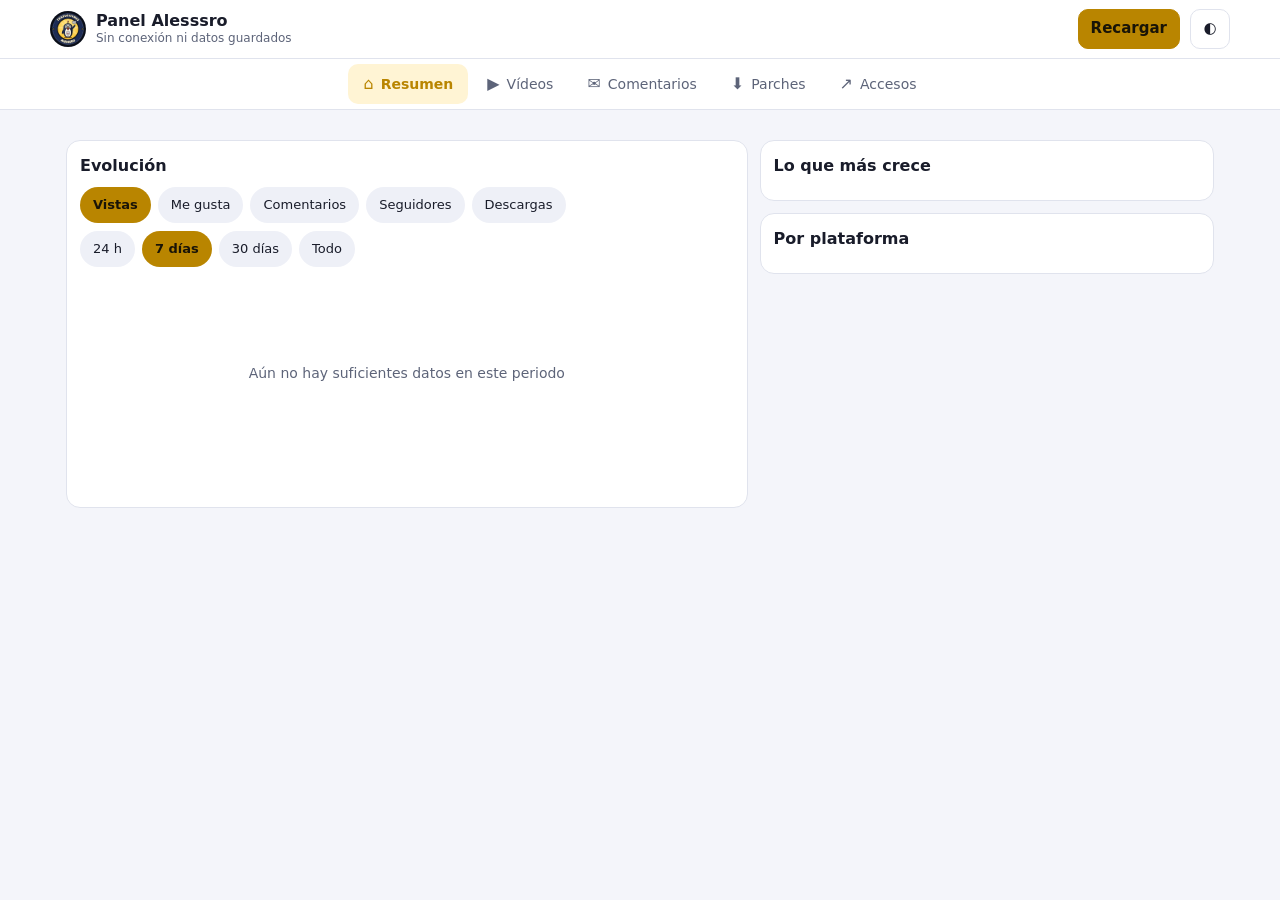
==== panel/index.html @ c34ce506 "Añade la app móvil del Panel Alesssro Co-Authored-By: Claude Opus 5.5 <noreply@anthropic.com>" ====
<!doctype html>
<html lang="es">
<head>
<meta charset="utf-8">
<meta name="viewport" content="width=device-width,initial-scale=1,viewport-fit=cover">
<title>Panel Alesssro</title>
<meta name="theme-color" content="#0b0e1a">
<meta name="robots" content="noindex,nofollow">
<meta name="referrer" content="no-referrer">
<meta name="datos-base" content="https://gist.githubusercontent.com/alesssro/cce7accf6c65bcf63c279e55389dcd19/raw/">
<link rel="manifest" href="manifest.webmanifest">
<link rel="icon" href="icono-192.png">
<link rel="apple-touch-icon" href="icono-192.png">
<style>
:root{--bg:#f4f5fa;--card:#fff;--card2:#eef0f7;--txt:#191c2a;--sub:#5d6479;--line:#e0e3ed;--acc:#b98500;--accbg:#fff4d4;--yt:#d92d25;--tt:#0b9aa5;--gh:#2f6fd6;--ig:#c13584;--ok:#16824a;--bad:#c9352c;--r:14px}
:root:not([data-theme=light]){color-scheme:light dark}
@media (prefers-color-scheme:dark){:root:not([data-theme=light]){--bg:#0b0e1a;--card:#151929;--card2:#1e2337;--txt:#eff1f8;--sub:#a0a7bd;--line:#282e47;--acc:#f5c542;--accbg:#3a3116;--yt:#ff6b62;--tt:#3fd5df;--gh:#79a9ff;--ig:#f06fb4;--ok:#4cd68a;--bad:#ff8077}}
:root[data-theme=dark]{color-scheme:dark;--bg:#0b0e1a;--card:#151929;--card2:#1e2337;--txt:#eff1f8;--sub:#a0a7bd;--line:#282e47;--acc:#f5c542;--accbg:#3a3116;--yt:#ff6b62;--tt:#3fd5df;--gh:#79a9ff;--ig:#f06fb4;--ok:#4cd68a;--bad:#ff8077}
*{box-sizing:border-box;-webkit-tap-highlight-color:transparent}html,body{margin:0;background:var(--bg);color:var(--txt);font:15px/1.45 system-ui,-apple-system,"Segoe UI",Roboto,sans-serif}body{overflow-x:hidden;padding-bottom:calc(76px + env(safe-area-inset-bottom))}
a{color:inherit}button,select,input{font:inherit;color:var(--txt)}button{min-height:40px;border:1px solid var(--line);background:var(--card);border-radius:10px;padding:7px 12px;cursor:pointer}button:disabled{opacity:.6}button:focus-visible,a:focus-visible,select:focus-visible,input:focus-visible{outline:2px solid var(--acc);outline-offset:2px}
header{position:sticky;top:0;z-index:5;background:var(--card);border-bottom:1px solid var(--line);padding:calc(9px + env(safe-area-inset-top)) 16px 9px}.top{max-width:1180px;margin:auto;display:flex;align-items:center;gap:10px}.top img{width:36px;height:36px;border-radius:50%}.tit{flex:1;min-width:0}.tit h1{font-size:16px;line-height:1.2;margin:0}.tit small{display:block;color:var(--sub);font-size:12px;white-space:nowrap;overflow:hidden;text-overflow:ellipsis}.ico{width:40px;padding:0}.prim{background:var(--acc);border-color:var(--acc);color:#191407;font-weight:700}
nav{position:fixed;left:0;right:0;bottom:0;z-index:6;display:grid;grid-template-columns:repeat(5,1fr);background:var(--card);border-top:1px solid var(--line);padding:4px 4px calc(4px + env(safe-area-inset-bottom))}nav button{position:relative;border:0;background:none;color:var(--sub);font-size:11px;padding:5px 2px;min-height:54px;display:flex;flex-direction:column;align-items:center;justify-content:center;gap:2px}nav button b{font-size:20px;font-weight:400;line-height:1}nav button[aria-current=page]{color:var(--acc);font-weight:700;background:var(--accbg)}.badge{position:absolute;top:3px;left:calc(50% + 7px);background:var(--bad);color:#fff;font-size:10px;font-weight:700;border-radius:9px;padding:0 5px}
main{max-width:1180px;margin:auto;padding:14px 12px}.vista{display:none}.vista.on{display:block}h2{font-size:16px;margin:0 0 10px}
.tot{display:grid;grid-template-columns:repeat(2,minmax(0,1fr));gap:9px;margin-bottom:12px}.k,.sec{background:var(--card);border:1px solid var(--line);border-radius:var(--r)}.k{padding:11px 12px;min-width:0}.k .l{color:var(--sub);font-size:12px;display:flex;gap:6px;align-items:center}.k .v{font-size:25px;font-weight:750;line-height:1.2;font-variant-numeric:tabular-nums}.k .d{font-size:12px;color:var(--sub);min-height:17px}.up{color:var(--ok);font-weight:700}.dot{width:9px;height:9px;border-radius:50%;display:inline-block;flex:none}
.sec{padding:13px;margin-bottom:12px;min-width:0}.fila{display:flex;gap:7px;overflow-x:auto;padding-bottom:2px;scrollbar-width:none}.fila::-webkit-scrollbar{display:none}.chip{flex:none;min-height:36px;border-radius:18px;padding:5px 12px;font-size:13px;background:var(--card2);border-color:transparent}.chip[aria-pressed=true]{background:var(--acc);color:#191407;font-weight:700}
.chart{position:relative;margin-top:9px}.chart svg{display:block;width:100%;height:210px;touch-action:pan-y}.tip{position:absolute;top:0;pointer-events:none;background:var(--card2);border:1px solid var(--line);border-radius:8px;padding:5px 8px;font-size:12px;white-space:nowrap;display:none;z-index:2}.leg{display:flex;gap:13px;flex-wrap:wrap;color:var(--sub);font-size:12px;margin-top:6px}.leg span{display:inline-flex;align-items:center;gap:5px}
.dest{display:flex;gap:10px;align-items:center;text-decoration:none}.dest img,.vid img{object-fit:cover;background:var(--card2);flex:none}.dest img{width:62px;height:62px;border-radius:10px}.dest b{display:block;line-height:1.25}.dest small{color:var(--sub)}
.ctr{display:grid;grid-template-columns:1fr;gap:8px;margin-bottom:10px}.ctr input,.ctr select{width:100%;min-height:42px;background:var(--card);border:1px solid var(--line);border-radius:10px;padding:7px 10px}
.vid{display:flex;gap:10px;padding:10px 0;border-bottom:1px solid var(--line);text-decoration:none}.vid:last-child{border:0}.vid img{width:66px;height:88px;border-radius:9px}.vid .t{font-weight:650;line-height:1.25;display:-webkit-box;-webkit-box-orient:vertical;-webkit-line-clamp:2;overflow:hidden}.m{min-width:0;flex:1}.nums{display:flex;gap:11px;flex-wrap:wrap;margin-top:5px;color:var(--sub);font-size:13px;font-variant-numeric:tabular-nums}.nums b{color:var(--txt)}.tag{display:inline-block;font-size:11px;padding:0 6px;border-radius:5px;background:var(--card2);color:var(--sub);margin-right:4px}
.com{padding:11px 0;border-bottom:1px solid var(--line)}.com:last-child{border:0}.com.nuevo{border-left:3px solid var(--acc);padding-left:9px}.com .a{font-weight:700}.com p{margin:3px 0;overflow-wrap:anywhere}.com small{color:var(--sub)}.pill{background:var(--acc);color:#191407;font-size:10px;font-weight:800;border-radius:5px;padding:1px 5px;margin-left:6px}.cab{display:flex;align-items:center;justify-content:space-between;gap:8px;margin-bottom:6px}.cab h2{margin:0}
.bar{padding:9px 0;border-bottom:1px solid var(--line)}.bar:last-child{border:0}.bar div:first-child{display:flex;justify-content:space-between;gap:8px}.bar i{display:block;height:8px;border-radius:4px;background:var(--gh);margin-top:6px;min-width:3px}.bar small{color:var(--sub)}
.grupo{font-size:12px;color:var(--sub);font-weight:700;margin:12px 0 6px}.links{display:grid;grid-template-columns:1fr;gap:7px}.links a{display:flex;align-items:center;gap:9px;min-height:50px;padding:7px 11px;border:1px solid var(--line);border-radius:11px;text-decoration:none;background:var(--card)}.links span{display:block;color:var(--sub);font-size:12px}.vacio,.nota{color:var(--sub);font-size:14px}.aviso{background:var(--accbg);border-radius:10px;padding:9px 11px;font-size:13px;margin-bottom:10px;display:none}
@media(min-width:760px){body{padding-bottom:0}nav{position:sticky;top:59px;bottom:auto;display:flex;justify-content:center;gap:4px;padding:5px;border-top:0;border-bottom:1px solid var(--line)}nav button{flex-direction:row;font-size:14px;min-height:40px;padding:5px 15px;gap:7px}nav button b{font-size:16px}.badge{position:static}main{padding:18px 16px}.tot{grid-template-columns:repeat(4,minmax(0,1fr))}.dosc{display:grid;grid-template-columns:3fr 2fr;gap:12px;align-items:start}.ctr{grid-template-columns:2fr 1fr}.lista2{display:grid;grid-template-columns:1fr 1fr;column-gap:24px}.links{grid-template-columns:repeat(3,1fr)}}
</style>
</head>
<body>
<header><div class="top"><img src="icono-192.png" alt=""><div class="tit"><h1>Panel Alesssro</h1><small id="hora" aria-live="polite">Cargando…</small></div>
<button class="prim" id="act">Actualizar</button><button class="ico" id="inst" hidden title="Instalar en este dispositivo" aria-label="Instalar en este dispositivo">⤓</button><button class="ico" id="tema" title="Cambiar tema" aria-label="Cambiar tema">◐</button></div></header>
<nav aria-label="Secciones">
<button data-v="resumen"><b aria-hidden="true">⌂</b>Resumen</button><button data-v="videos"><b aria-hidden="true">▶</b>Vídeos</button><button data-v="comentarios"><b aria-hidden="true">✉</b>Comentarios<span class="badge" id="bcom" hidden></span></button><button data-v="parches"><b aria-hidden="true">⬇</b>Parches</button><button data-v="accesos"><b aria-hidden="true">↗</b>Accesos</button>
</nav>
<main>
<div class="aviso" id="err" role="status"></div>
<section class="vista" id="resumen">
  <div class="tot" id="tot"></div>
  <div class="dosc"><div class="sec"><h2>Evolución</h2><div class="fila" id="met"></div><div class="fila" id="ran" style="margin-top:6px"></div><div class="chart" id="chartbox"><svg id="chart" role="img" aria-label="Gráfica de evolución"></svg><div class="tip" id="tip"></div></div><div class="leg" id="leg"></div></div>
  <div><div class="sec"><h2>Lo que más crece</h2><div id="crece"></div></div><div class="sec"><h2>Por plataforma</h2><div id="plat"></div></div></div></div>
</section>
<section class="vista" id="videos"><div class="sec"><div class="ctr"><input id="q" type="search" placeholder="Buscar vídeo…" aria-label="Buscar vídeo"><select id="ord" aria-label="Ordenar"><option value="vistas">Más vistos</option><option value="crece">Más crecen en 24 h</option><option value="likes">Más me gusta</option><option value="comentarios">Más comentarios</option><option value="fecha">Más recientes</option></select></div><div class="fila" id="fil" style="margin-bottom:6px"></div><div class="lista2" id="lista"></div></div></section>
<section class="vista" id="comentarios"><div class="sec"><div class="cab"><h2>Comentarios de YouTube</h2><button id="leidos">Marcar leídos</button></div><div id="com"></div><p class="nota">Los comentarios de TikTok e Instagram solo se pueden leer en su app. Tienes el acceso en «Accesos».</p></div></section>
<section class="vista" id="parches"><div class="sec"><h2>Descargas por juego</h2><div id="gh"></div></div></section>
<section class="vista" id="accesos"><div class="sec"><h2>Accesos directos</h2><div id="acc"></div></div></section>
</main>
<script>
const $=s=>document.querySelector(s),$$=s=>[...document.querySelectorAll(s)];
const fmt=n=>n==null?"—":Number(n).toLocaleString("es-ES");
const esc=s=>String(s??"").replace(/[&<>"']/g,c=>({"&":"&amp;","<":"&lt;",">":"&gt;",'"':"&quot;","'":"&#39;"}[c]));
const url=u=>{try{const x=new URL(u,location.href);return x.protocol==="https:"?esc(x.href):"#"}catch(e){return "#"}};
const ls=(k,v)=>{try{if(v===undefined)return localStorage.getItem(k);localStorage.setItem(k,v)}catch(e){return null}};
const hace=t=>{if(!t)return"";const s=Date.now()/1000-t;if(s<90)return"ahora";if(s<3600)return`hace ${Math.round(s/60)} min`;if(s<86400)return`hace ${Math.round(s/3600)} h`;return`hace ${Math.round(s/86400)} d`};
const sum=(a,k)=>a.reduce((x,v)=>x+(v[k]||0),0);
const nombreJuego=j=>j.replace(/-/g," ").replace(/\bx\b/g,"×").replace(/\b\w/g,c=>c.toUpperCase()).replace("×","x");
const tiempo=v=>{const f=v.fecha;if(!f)return 0;if(typeof f==="number")return f;const m=String(f).match(/^(\d{4})(\d\d)(\d\d)$/);return m?Date.UTC(+m[1],m[2]-1,+m[3])/1000:0};
const BASE=document.querySelector('meta[name="datos-base"]')?.content||"";
let D=null,H=[],met="vistas",ran=168,fil="todos",hayServidor=false;
const METR={vistas:["Vistas",[["yt_vistas","var(--yt)","YouTube"],["tt_vistas","var(--tt)","TikTok"]]],likes:["Me gusta",[["yt_likes","var(--yt)","YouTube"],["tt_likes","var(--tt)","TikTok"]]],coment:["Comentarios",[["yt_comentarios","var(--yt)","YouTube"],["tt_comentarios","var(--tt)","TikTok"]]],seg:["Seguidores",[["tt_seguidores","var(--tt)","TikTok"]]],desc:["Descargas",[["descargas","var(--gh)","Parches"]]]};
const RANG=[[24,"24 h"],[168,"7 días"],[720,"30 días"],[0,"Todo"]];
const CANAL="https://studio.youtube.com/channel/UCC3zf1fO8W_13hhqEZ9sr_A";
const ACC=[["Responder",[["▶","YouTube · Comentarios","Responder y moderar",CANAL+"/comments"],["♪","TikTok · Comentarios","Comentarios de tus vídeos","https://www.tiktok.com/tiktokstudio/comment"],["♪","TikTok · Mensajes","Mensajes privados","https://www.tiktok.com/messages"],["◎","Instagram · Actividad","Comentarios y me gusta","https://www.instagram.com/accounts/activity/"],["◎","Instagram · Mensajes","Mensajes privados","https://www.instagram.com/direct/inbox/"],["✉","Correo del proyecto","Abrir Gmail","https://mail.google.com/"]]],["Estadísticas",[["▶","YouTube Studio","Suscriptores y tiempo de visualización",CANAL+"/analytics"],["♪","TikTok Studio","Seguidores y alcance","https://www.tiktok.com/tiktokstudio/analytics"],["◎","Tu Instagram","@traduccionesalesssro","https://www.instagram.com/traduccionesalesssro/"],["♥","Ko-fi","Apoyos recibidos","https://ko-fi.com/manage/supportreceived"]]],["Publicaciones",[["⌂","Tu web","alesssro.github.io","https://alesssro.github.io"],["⬇","GitHub · Descargas","Todas las versiones","https://github.com/alesssro/alesssro.github.io/releases"],["R","Romhacking.net · Perfil","Tus traducciones","https://www.romhacking.net/community/9870/"],["R","Romhacking.net · Cola","Estado de tus envíos","https://www.romhacking.net/submissions/QueueStatus/"],["P","Romhack Plaza · Cola","Fichas en revisión","https://romhackplaza.org/queue"],["P","Romhack Plaza · Mensajes","Mensajes privados","https://community.romhackplaza.org/direct-messages/"]]]];

function refHist(horas){if(H.length<2)return null;const u=H[H.length-1],lim=u.hora-horas*3600;let r=null;for(const h of H){if(h.hora<=lim)r=h;else break}return{r:r||H[0],u,parcial:!r}}
function delta(c,horas=24){const x=refHist(horas);if(!x||x.r===x.u||x.u[c]==null||x.r[c]==null)return null;return{n:x.u[c]-x.r[c],parcial:x.parcial,desde:x.r.hora}}
function deltaTxt(c){const x=delta(c);if(!x)return"";const s=`<span class="up">${x.n>=0?"+":""}${fmt(x.n)}</span>`;return x.parcial?`${s} desde ${hace(x.desde)}`:`${s} en 24 h`}
function creceVideo(clave){const x=refHist(24);if(!x||!x.u.por_video||!x.r.por_video)return 0;return(x.u.por_video[clave]||0)-(x.r.por_video[clave]||0)}
function todos(){const yt=(D.youtube?.videos||[]).map(v=>({...v,red:v.short?"short":"yt",clave:"yt:"+v.id})),tt=(D.tiktok?.videos||[]).map(v=>({...v,red:"tt",clave:"tt:"+v.id}));return[...yt,...tt].map(v=>({...v,crece:creceVideo(v.clave)}))}
const nomRed={yt:"YouTube",short:"Short",tt:"TikTok"};

function resumen(){const yt=D.youtube||{videos:[]},tt=D.tiktok||{videos:[]},gh=D.github||{juegos:[]};
  const subs=yt.suscriptores?parseInt(String(yt.suscriptores).replace(/\D/g,"")):null;
  const c=[["Vistas totales","var(--acc)",sum(yt.videos,"vistas")+sum(tt.videos,"vistas"),"__v"],["Descargas","var(--gh)",sum(gh.juegos,"descargas"),"descargas"],["Vistas YouTube","var(--yt)",sum(yt.videos,"vistas"),"yt_vistas"],["Vistas TikTok","var(--tt)",sum(tt.videos,"vistas"),"tt_vistas"],["Me gusta","var(--acc)",sum(yt.videos,"likes")+sum(tt.videos,"likes"),"__l"],["Comentarios","var(--acc)",sum(yt.videos,"comentarios")+sum(tt.videos,"comentarios"),"__c"],["Seguidores TikTok","var(--tt)",tt.seguidores,"tt_seguidores"],["Suscriptores YouTube","var(--yt)",subs,null]];
  H.forEach(h=>{h.__v=(h.yt_vistas||0)+(h.tt_vistas||0);h.__l=(h.yt_likes||0)+(h.tt_likes||0);h.__c=(h.yt_comentarios||0)+(h.tt_comentarios||0)});
  $("#tot").innerHTML=c.map(([l,col,v,k])=>`<div class="k"><div class="l"><span class="dot" style="background:${col}"></span>${l}</div><div class="v">${fmt(v)}</div><div class="d">${k?deltaTxt(k):""}</div></div>`).join("");
  const top=todos().filter(v=>v.crece>0).sort((a,b)=>b.crece-a.crece)[0]||todos().sort((a,b)=>b.vistas-a.vistas)[0];
  $("#crece").innerHTML=top?`<a class="dest" href="${url(top.url)}" target="_blank" rel="noopener">${top.miniatura?`<img src="${url(top.miniatura)}" alt="" loading="lazy" referrerpolicy="no-referrer">`:""}<span><b>${esc(top.titulo)}</b><small>${nomRed[top.red]} · ${top.crece>0?`<span class="up">+${fmt(top.crece)}</span> vistas`:`${fmt(top.vistas)} vistas`}</small></span></a>`:'<p class="vacio">Sin datos todavía.</p>';
  const p=[["YouTube","var(--yt)",sum(yt.videos,"vistas")],["TikTok","var(--tt)",sum(tt.videos,"vistas")]],mx=Math.max(1,...p.map(x=>x[2]));
  $("#plat").innerHTML=p.map(([n,col,v])=>`<div class="bar"><div><span>${n}</span><b>${fmt(v)}</b></div><i style="width:${v/mx*100}%;background:${col}"></i></div>`).join("");grafica()}

function chips(){ $("#met").innerHTML=Object.entries(METR).map(([k,v])=>`<button class="chip" data-k="${k}" aria-pressed="${k===met}">${v[0]}</button>`).join("");$("#ran").innerHTML=RANG.map(([h,l])=>`<button class="chip" data-h="${h}" aria-pressed="${h===ran}">${l}</button>`).join("");$("#fil").innerHTML=[["todos","Todos"],["yt","YouTube"],["short","Shorts"],["tt","TikTok"]].map(([k,l])=>`<button class="chip" data-f="${k}" aria-pressed="${k===fil}">${l}</button>`).join("");
  $$("#met .chip").forEach(b=>b.onclick=()=>{met=b.dataset.k;chips();grafica()});$$("#ran .chip").forEach(b=>b.onclick=()=>{ran=+b.dataset.h;chips();grafica()});$$("#fil .chip").forEach(b=>b.onclick=()=>{fil=b.dataset.f;chips();lista()})}

function grafica(){const svg=$("#chart"),tip=$("#tip");tip.style.display="none";const ser=METR[met][1],W=Math.max(280,svg.clientWidth||680),A=210,L=44,R=10,T=12,B=26;
  const lim=ran&&H.length?H[H.length-1].hora-ran*3600:0,P=H.filter(h=>h.hora>=lim&&ser.some(s=>h[s[0]]!=null));
  if(P.length<2){svg.setAttribute("viewBox",`0 0 ${W} ${A}`);svg.innerHTML=`<text x="${W/2}" y="100" text-anchor="middle" fill="var(--sub)" font-size="14">Aún no hay suficientes datos en este periodo</text>`;$("#leg").innerHTML="";return}
  const t0=P[0].hora,t1=P[P.length-1].hora,vals=P.flatMap(h=>ser.map(s=>h[s[0]]).filter(v=>v!=null)),min0=Math.min(...vals),max0=Math.max(...vals),m=Math.max(1,(max0-min0)*.1),lo=Math.max(0,Math.floor(min0-m)),hi=Math.ceil(max0+m);
  const X=t=>L+(W-L-R)*(t-t0)/Math.max(1,t1-t0),Y=v=>A-B-(A-B-T)*(v-lo)/Math.max(1,hi-lo);let g="";
  for(let i=0;i<=3;i++){const v=lo+(hi-lo)*i/3,y=Y(v);g+=`<line x1="${L}" x2="${W-R}" y1="${y}" y2="${y}" stroke="var(--line)"/><text x="${L-6}" y="${y+4}" text-anchor="end" fill="var(--sub)" font-size="11">${fmt(Math.round(v))}</text>`}
  const f=t=>new Date(t*1000).toLocaleString("es-ES",ran===24?{hour:"2-digit",minute:"2-digit"}:{day:"numeric",month:"short"});g+=`<text x="${L}" y="${A-7}" fill="var(--sub)" font-size="11">${f(t0)}</text><text x="${W-R}" y="${A-7}" text-anchor="end" fill="var(--sub)" font-size="11">${f(t1)}</text>`;
  for(const[k,c]of ser){const q=P.filter(h=>h[k]!=null);g+=`<polyline fill="none" stroke="${c}" stroke-width="2.4" stroke-linejoin="round" stroke-linecap="round" points="${q.map(h=>X(h.hora).toFixed(1)+","+Y(h[k]).toFixed(1)).join(" ")}"/>`;const z=q[q.length-1];g+=`<circle cx="${X(z.hora)}" cy="${Y(z[k])}" r="3.5" fill="${c}"/>`}
  g+=`<line id="cur" y1="${T}" y2="${A-B}" stroke="var(--sub)" stroke-dasharray="3 3" visibility="hidden"/>`;svg.setAttribute("viewBox",`0 0 ${W} ${A}`);svg.innerHTML=g;
  $("#leg").innerHTML=ser.map(([k,c,l])=>{const z=P[P.length-1][k];return`<span><i class="dot" style="background:${c}"></i>${l}: <b>${fmt(z)}</b></span>`}).join("");
  const mover=e=>{const b=svg.getBoundingClientRect(),px=(e.clientX-b.left)*W/b.width;let h=P[0];for(const x of P)if(Math.abs(X(x.hora)-px)<Math.abs(X(h.hora)-px))h=x;const c=svg.querySelector("#cur");c.setAttribute("x1",X(h.hora));c.setAttribute("x2",X(h.hora));c.setAttribute("visibility","visible");tip.innerHTML=`<b>${new Date(h.hora*1000).toLocaleString("es-ES",{day:"numeric",month:"short",hour:"2-digit",minute:"2-digit"})}</b><br>`+ser.map(([k,,l])=>`${l}: ${fmt(h[k])}`).join("<br>");tip.style.display="block";const tx=X(h.hora)*b.width/W;tip.style.left=Math.min(Math.max(0,tx-tip.offsetWidth/2),b.width-tip.offsetWidth)+"px"};svg.onpointermove=mover;svg.onpointerdown=mover;svg.onpointerleave=()=>{tip.style.display="none";svg.querySelector("#cur")?.setAttribute("visibility","hidden")}}

function lista(){const q=$("#q").value.trim().toLowerCase(),o=$("#ord").value;let v=todos().filter(x=>(fil==="todos"||x.red===fil)&&(!q||String(x.titulo).toLowerCase().includes(q)));v.sort((a,b)=>o==="fecha"?tiempo(b)-tiempo(a):(b[o]||0)-(a[o]||0));
  $("#lista").innerHTML=v.length?v.map(x=>`<a class="vid" href="${url(x.url)}" target="_blank" rel="noopener">${x.miniatura?`<img src="${url(x.miniatura)}" alt="" loading="lazy" referrerpolicy="no-referrer">`:""}<span class="m"><span class="tag">${nomRed[x.red]}</span><span class="t">${esc(x.titulo)}</span><span class="nums"><span><b>${fmt(x.vistas)}</b> vistas</span><span><b>${fmt(x.likes)}</b> me gusta</span><span><b>${fmt(x.comentarios)}</b> coment.</span>${x.crece>0?`<span class="up">+${fmt(x.crece)} en 24 h</span>`:""}</span></span></a>`).join(""):'<p class="vacio">No hay vídeos con ese filtro.</p>'}

let idsCom=[];function comentarios(){const leidos=new Set(JSON.parse(ls("vistos")||"[]")),cs=[];for(const v of D.youtube?.videos||[])for(const c of v.lista_comentarios||[])cs.push({...c,video:v.titulo,url:v.url});cs.sort((a,b)=>(b.cuando||0)-(a.cuando||0));const propio=c=>/^@?TraduccionesAlesssro$/i.test(c.autor||"");idsCom=cs.map(c=>c.id);const n=cs.filter(c=>!propio(c)&&!leidos.has(c.id)).length;$("#bcom").hidden=!n;$("#bcom").textContent=n;$("#leidos").hidden=!n;
  $("#com").innerHTML=cs.length?cs.map(c=>{const nu=!propio(c)&&!leidos.has(c.id);return`<div class="com${nu?" nuevo":""}"><span class="a">${esc(c.autor)}</span>${nu?'<span class="pill">NUEVO</span>':""}<p>${esc(c.texto)}</p><small>${hace(c.cuando)} · <a href="${url(c.url)}" target="_blank" rel="noopener">${esc(c.video)}</a></small></div>`}).join(""):'<p class="vacio">Todavía no hay comentarios en YouTube.</p>'}
$("#leidos").onclick=()=>{const v=new Set(JSON.parse(ls("vistos")||"[]"));idsCom.forEach(i=>v.add(i));ls("vistos",JSON.stringify([...v]));comentarios()};

function parches(){const j=D.github?.juegos||[],mx=Math.max(1,...j.map(x=>x.descargas)),x=refHist(24);$("#gh").innerHTML=j.length?j.map(g=>{const d=x&&x.u.por_juego&&x.r.por_juego?(x.u.por_juego[g.juego]||0)-(x.r.por_juego[g.juego]||0):null;const u=[...(g.versiones||[])].sort((a,b)=>String(b.fecha).localeCompare(String(a.fecha)))[0];return`<div class="bar"><div><span>${esc(nombreJuego(g.juego))}</span><b>${fmt(g.descargas)}</b></div><i style="width:${g.descargas/mx*100}%"></i><small>${u?esc(u.tag.replace(/^.*-v/,"v"))+" · ":""}${d==null?"":(d>0?`<span class="up">+${fmt(d)}</span>`:"0")+(x.parcial?" desde el inicio":" en 24 h")}</small></div>`}).join(""):'<p class="vacio">Sin datos.</p>'}

function pintar(){if(!D)return;{const h=hace(D.hora);$("#hora").textContent=h.charAt(0).toUpperCase()+h.slice(1)}resumen();lista();comentarios();parches();const e=Object.keys(D.errores||{}),viejo=Date.now()/1000-(D.hora||0)>6*3600,msg=[];if(e.length)msg.push("No se pudo leer "+e.join(", ")+". Se muestran los últimos datos buenos.");if(viejo)msg.push(`Datos de ${hace(D.hora)}.`+(hayServidor?" Pulsa Actualizar.":" Se renuevan cuando tu PC está encendido."));$("#err").style.display=msg.length?"block":"none";$("#err").textContent=msg.join(" ")}
async function cargar(){const q=BASE?"?t="+Math.floor(Date.now()/60000):"";try{const[d,h]=await Promise.all([fetch(BASE+"datos.json"+q,{cache:"no-store"}).then(r=>{if(!r.ok)throw 0;return r.json()}),fetch(BASE+"historial.json"+q,{cache:"no-store"}).then(r=>r.ok?r.json():[]).catch(()=>[])]);D=d;H=Array.isArray(h)?h:[];ls("ultimos",JSON.stringify({d,h:H}));pintar()}catch(e){if(!D){try{const u=JSON.parse(ls("ultimos")||"null");if(u){D=u.d;H=u.h||[];pintar();return}}catch(x){}$("#hora").textContent="Sin conexión ni datos guardados"}}}
function ver(v){if(!document.getElementById(v))v="resumen";$$(".vista").forEach(s=>s.classList.toggle("on",s.id===v));$$("nav button").forEach(b=>b.dataset.v===v?b.setAttribute("aria-current","page"):b.removeAttribute("aria-current"));ls("vista",v);scrollTo(0,0);if(v==="resumen")grafica()}
$$("nav button").forEach(b=>b.onclick=()=>ver(b.dataset.v));$("#q").oninput=lista;$("#ord").onchange=lista;
$("#acc").innerHTML=ACC.map(([g,l])=>`<div class="grupo">${g}</div><div class="links">`+l.map(([i,t,s,u])=>`<a href="${url(u)}" target="_blank" rel="noopener"><b aria-hidden="true">${i}</b><div>${esc(t)}<span>${esc(s)}</span></div></a>`).join("")+"</div>").join("");
(()=>{const t=ls("tema");if(t)document.documentElement.dataset.theme=t;$("#tema").onclick=()=>{const c=document.documentElement.dataset.theme||(matchMedia("(prefers-color-scheme: dark)").matches?"dark":"light"),n=c==="dark"?"light":"dark";document.documentElement.dataset.theme=n;ls("tema",n);grafica()}})();
$("#act").onclick=async()=>{const b=$("#act");if(!hayServidor){b.disabled=true;b.textContent="Cargando…";await cargar();b.disabled=false;b.textContent="Recargar";return}b.disabled=true;b.textContent="Actualizando…";try{await fetch("/actualizar",{method:"POST"});const t=setInterval(async()=>{try{const e=await fetch("/estado",{cache:"no-store"}).then(r=>r.json());if(!e.recogiendo){clearInterval(t);b.disabled=false;b.textContent="Actualizar";cargar()}}catch(x){clearInterval(t);b.disabled=false;b.textContent="Actualizar"}},2000)}catch(e){b.disabled=false;b.textContent="Actualizar"}};
let aviso=null;addEventListener("beforeinstallprompt",e=>{e.preventDefault();aviso=e;$("#inst").hidden=false});$("#inst").onclick=async()=>{if(!aviso)return;aviso.prompt();await aviso.userChoice;aviso=null;$("#inst").hidden=true};
let rz;addEventListener("resize",()=>{clearTimeout(rz);rz=setTimeout(grafica,150)});
(async()=>{chips();ver(ls("vista")||"resumen");if(!BASE)try{const r=await fetch("/estado",{cache:"no-store"});hayServidor=r.ok&&(r.headers.get("content-type")||"").includes("json")}catch(e){}if(!hayServidor)$("#act").textContent="Recargar";await cargar();setInterval(cargar,300000);if("serviceWorker"in navigator)navigator.serviceWorker.register("sw.js").catch(()=>{})})();
</script>
</body>
</html>
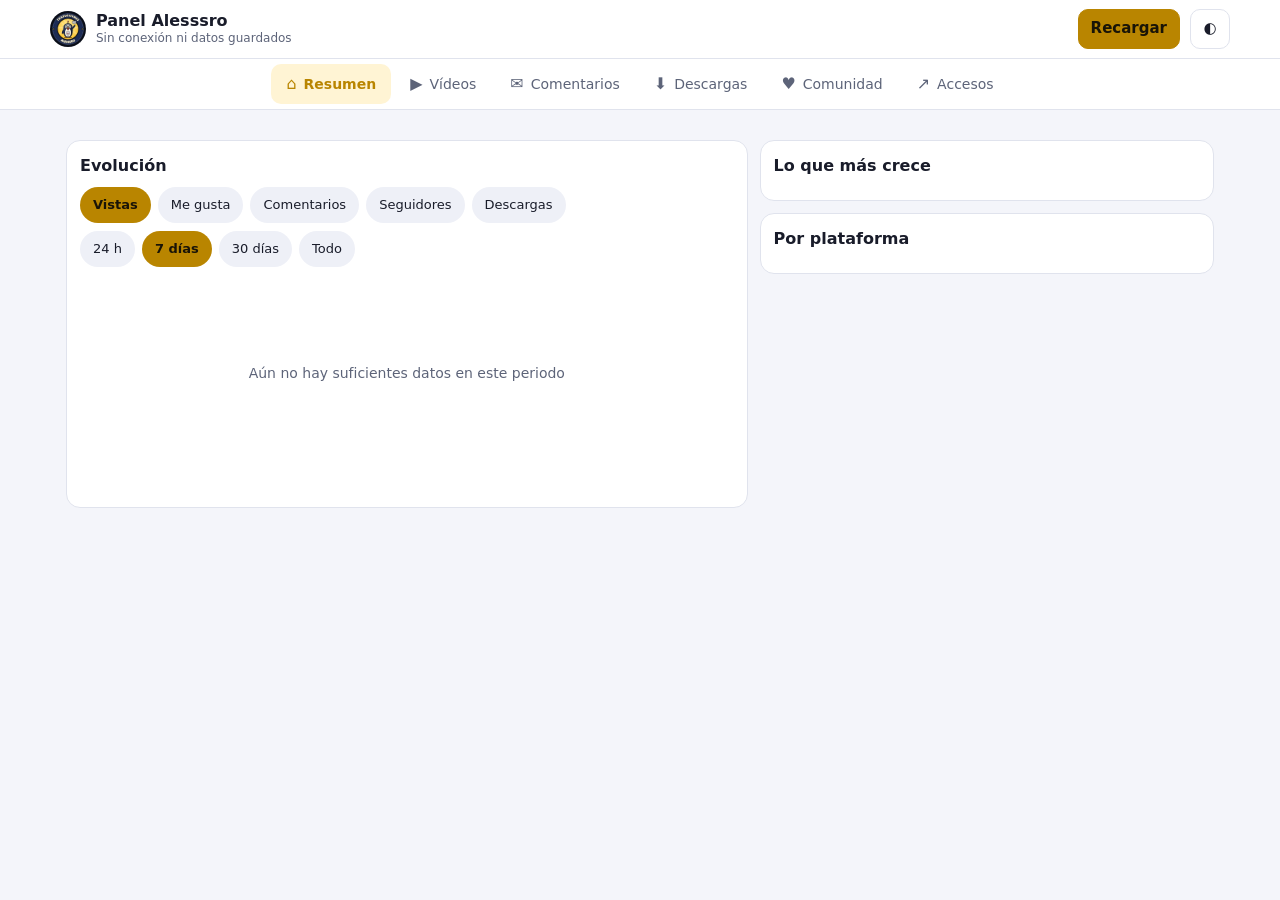
==== commit a4057e2a: "Panel: origen de visitas, descargas por sistema, Romhack Plaza, Ko-fi, Twitch, propuestas y erratas " ====
--- a/panel/index.html
+++ b/panel/index.html
@@ -2,12 +2,12 @@
 <html lang="es">
 <head>
 <meta charset="utf-8">
+<meta name="robots" content="noindex,nofollow">
+<meta name="referrer" content="no-referrer">
+<meta name="datos-base" content="https://gist.githubusercontent.com/alesssro/cce7accf6c65bcf63c279e55389dcd19/raw/">
 <meta name="viewport" content="width=device-width,initial-scale=1,viewport-fit=cover">
 <title>Panel Alesssro</title>
 <meta name="theme-color" content="#0b0e1a">
-<meta name="robots" content="noindex,nofollow">
-<meta name="referrer" content="no-referrer">
-<meta name="datos-base" content="https://gist.githubusercontent.com/alesssro/cce7accf6c65bcf63c279e55389dcd19/raw/">
 <link rel="manifest" href="manifest.webmanifest">
 <link rel="icon" href="icono-192.png">
 <link rel="apple-touch-icon" href="icono-192.png">
@@ -19,7 +19,7 @@
 *{box-sizing:border-box;-webkit-tap-highlight-color:transparent}html,body{margin:0;background:var(--bg);color:var(--txt);font:15px/1.45 system-ui,-apple-system,"Segoe UI",Roboto,sans-serif}body{overflow-x:hidden;padding-bottom:calc(76px + env(safe-area-inset-bottom))}
 a{color:inherit}button,select,input{font:inherit;color:var(--txt)}button{min-height:40px;border:1px solid var(--line);background:var(--card);border-radius:10px;padding:7px 12px;cursor:pointer}button:disabled{opacity:.6}button:focus-visible,a:focus-visible,select:focus-visible,input:focus-visible{outline:2px solid var(--acc);outline-offset:2px}
 header{position:sticky;top:0;z-index:5;background:var(--card);border-bottom:1px solid var(--line);padding:calc(9px + env(safe-area-inset-top)) 16px 9px}.top{max-width:1180px;margin:auto;display:flex;align-items:center;gap:10px}.top img{width:36px;height:36px;border-radius:50%}.tit{flex:1;min-width:0}.tit h1{font-size:16px;line-height:1.2;margin:0}.tit small{display:block;color:var(--sub);font-size:12px;white-space:nowrap;overflow:hidden;text-overflow:ellipsis}.ico{width:40px;padding:0}.prim{background:var(--acc);border-color:var(--acc);color:#191407;font-weight:700}
-nav{position:fixed;left:0;right:0;bottom:0;z-index:6;display:grid;grid-template-columns:repeat(5,1fr);background:var(--card);border-top:1px solid var(--line);padding:4px 4px calc(4px + env(safe-area-inset-bottom))}nav button{position:relative;border:0;background:none;color:var(--sub);font-size:11px;padding:5px 2px;min-height:54px;display:flex;flex-direction:column;align-items:center;justify-content:center;gap:2px}nav button b{font-size:20px;font-weight:400;line-height:1}nav button[aria-current=page]{color:var(--acc);font-weight:700;background:var(--accbg)}.badge{position:absolute;top:3px;left:calc(50% + 7px);background:var(--bad);color:#fff;font-size:10px;font-weight:700;border-radius:9px;padding:0 5px}
+nav{position:fixed;left:0;right:0;bottom:0;z-index:6;display:grid;grid-template-columns:repeat(6,1fr);background:var(--card);border-top:1px solid var(--line);padding:4px 4px calc(4px + env(safe-area-inset-bottom))}nav button{position:relative;border:0;background:none;color:var(--sub);font-size:11px;padding:5px 2px;min-height:54px;display:flex;flex-direction:column;align-items:center;justify-content:center;gap:2px}nav button b{font-size:20px;font-weight:400;line-height:1}nav button[aria-current=page]{color:var(--acc);font-weight:700;background:var(--accbg)}.badge{position:absolute;top:3px;left:calc(50% + 7px);background:var(--bad);color:#fff;font-size:10px;font-weight:700;border-radius:9px;padding:0 5px}
 main{max-width:1180px;margin:auto;padding:14px 12px}.vista{display:none}.vista.on{display:block}h2{font-size:16px;margin:0 0 10px}
 .tot{display:grid;grid-template-columns:repeat(2,minmax(0,1fr));gap:9px;margin-bottom:12px}.k,.sec{background:var(--card);border:1px solid var(--line);border-radius:var(--r)}.k{padding:11px 12px;min-width:0}.k .l{color:var(--sub);font-size:12px;display:flex;gap:6px;align-items:center}.k .v{font-size:25px;font-weight:750;line-height:1.2;font-variant-numeric:tabular-nums}.k .d{font-size:12px;color:var(--sub);min-height:17px}.up{color:var(--ok);font-weight:700}.dot{width:9px;height:9px;border-radius:50%;display:inline-block;flex:none}
 .sec{padding:13px;margin-bottom:12px;min-width:0}.fila{display:flex;gap:7px;overflow-x:auto;padding-bottom:2px;scrollbar-width:none}.fila::-webkit-scrollbar{display:none}.chip{flex:none;min-height:36px;border-radius:18px;padding:5px 12px;font-size:13px;background:var(--card2);border-color:transparent}.chip[aria-pressed=true]{background:var(--acc);color:#191407;font-weight:700}
@@ -31,13 +31,19 @@
 .bar{padding:9px 0;border-bottom:1px solid var(--line)}.bar:last-child{border:0}.bar div:first-child{display:flex;justify-content:space-between;gap:8px}.bar i{display:block;height:8px;border-radius:4px;background:var(--gh);margin-top:6px;min-width:3px}.bar small{color:var(--sub)}
 .grupo{font-size:12px;color:var(--sub);font-weight:700;margin:12px 0 6px}.links{display:grid;grid-template-columns:1fr;gap:7px}.links a{display:flex;align-items:center;gap:9px;min-height:50px;padding:7px 11px;border:1px solid var(--line);border-radius:11px;text-decoration:none;background:var(--card)}.links span{display:block;color:var(--sub);font-size:12px}.vacio,.nota{color:var(--sub);font-size:14px}.aviso{background:var(--accbg);border-radius:10px;padding:9px 11px;font-size:13px;margin-bottom:10px;display:none}
 @media(min-width:760px){body{padding-bottom:0}nav{position:sticky;top:59px;bottom:auto;display:flex;justify-content:center;gap:4px;padding:5px;border-top:0;border-bottom:1px solid var(--line)}nav button{flex-direction:row;font-size:14px;min-height:40px;padding:5px 15px;gap:7px}nav button b{font-size:16px}.badge{position:static}main{padding:18px 16px}.tot{grid-template-columns:repeat(4,minmax(0,1fr))}.dosc{display:grid;grid-template-columns:3fr 2fr;gap:12px;align-items:start}.ctr{grid-template-columns:2fr 1fr}.lista2{display:grid;grid-template-columns:1fr 1fr;column-gap:24px}.links{grid-template-columns:repeat(3,1fr)}}
+.sis{display:flex;gap:10px;flex-wrap:wrap;color:var(--sub);font-size:12px;margin-top:4px}.sis b{color:var(--txt)}
+.apil{display:flex;height:12px;border-radius:6px;overflow:hidden;background:var(--card2);margin:8px 0 6px}.apil i{display:block;height:100%}
+.barras svg{display:block;width:100%;height:150px}.meta{height:14px;border-radius:7px;background:var(--card2);overflow:hidden;margin:8px 0 4px}.meta i{display:block;height:100%;background:var(--acc);min-width:4px}
+.vivo{display:inline-block;background:var(--bad);color:#fff;font-size:11px;font-weight:800;border-radius:5px;padding:1px 6px;margin-left:6px}.peq{font-size:12px;color:var(--sub)}
+.item{padding:9px 0;border-bottom:1px solid var(--line);display:flex;gap:10px;align-items:flex-start}.item:last-child{border:0}.item .n{min-width:34px;text-align:center;font-weight:800;font-size:18px;color:var(--acc)}.item p{margin:0;overflow-wrap:anywhere}.item a{text-decoration:none}
+@media(min-width:760px){.dosm{display:grid;grid-template-columns:1fr 1fr;gap:12px;align-items:start}}
 </style>
 </head>
 <body>
 <header><div class="top"><img src="icono-192.png" alt=""><div class="tit"><h1>Panel Alesssro</h1><small id="hora" aria-live="polite">Cargando…</small></div>
 <button class="prim" id="act">Actualizar</button><button class="ico" id="inst" hidden title="Instalar en este dispositivo" aria-label="Instalar en este dispositivo">⤓</button><button class="ico" id="tema" title="Cambiar tema" aria-label="Cambiar tema">◐</button></div></header>
 <nav aria-label="Secciones">
-<button data-v="resumen"><b aria-hidden="true">⌂</b>Resumen</button><button data-v="videos"><b aria-hidden="true">▶</b>Vídeos</button><button data-v="comentarios"><b aria-hidden="true">✉</b>Comentarios<span class="badge" id="bcom" hidden></span></button><button data-v="parches"><b aria-hidden="true">⬇</b>Parches</button><button data-v="accesos"><b aria-hidden="true">↗</b>Accesos</button>
+<button data-v="resumen"><b aria-hidden="true">⌂</b>Resumen</button><button data-v="videos"><b aria-hidden="true">▶</b>Vídeos</button><button data-v="comentarios"><b aria-hidden="true">✉</b>Comentarios<span class="badge" id="bcom" hidden></span></button><button data-v="parches"><b aria-hidden="true">⬇</b>Descargas</button><button data-v="comunidad"><b aria-hidden="true">♥</b>Comunidad<span class="badge" id="bcomu" hidden></span></button><button data-v="accesos"><b aria-hidden="true">↗</b>Accesos</button>
 </nav>
 <main>
 <div class="aviso" id="err" role="status"></div>
@@ -48,7 +54,25 @@
 </section>
 <section class="vista" id="videos"><div class="sec"><div class="ctr"><input id="q" type="search" placeholder="Buscar vídeo…" aria-label="Buscar vídeo"><select id="ord" aria-label="Ordenar"><option value="vistas">Más vistos</option><option value="crece">Más crecen en 24 h</option><option value="likes">Más me gusta</option><option value="comentarios">Más comentarios</option><option value="fecha">Más recientes</option></select></div><div class="fila" id="fil" style="margin-bottom:6px"></div><div class="lista2" id="lista"></div></div></section>
 <section class="vista" id="comentarios"><div class="sec"><div class="cab"><h2>Comentarios de YouTube</h2><button id="leidos">Marcar leídos</button></div><div id="com"></div><p class="nota">Los comentarios de TikTok e Instagram solo se pueden leer en su app. Tienes el acceso en «Accesos».</p></div></section>
-<section class="vista" id="parches"><div class="sec"><h2>Descargas por juego</h2><div id="gh"></div></div></section>
+<section class="vista" id="parches">
+  <div class="tot" id="totd"></div>
+  <div class="dosm"><div>
+    <div class="sec"><h2>¿De dónde llega la gente?</h2><p class="peq">Webs desde las que se entra a tus páginas de descarga de GitHub (últimos 14 días; lo da GitHub).</p><div id="orig"></div></div>
+    <div class="sec"><h2>Visitas a las páginas de descarga</h2><div class="barras"><svg id="vdias" role="img" aria-label="Visitas por día"></svg></div><p class="peq" id="vdiasn"></p></div>
+    <div class="sec"><h2>Páginas más visitadas</h2><div id="pags"></div></div>
+  </div><div>
+    <div class="sec"><h2>Descargas por juego</h2><div id="gh"></div></div>
+    <div class="sec"><h2>Con qué se descarga</h2><div id="sis"></div><p class="peq">El <b>.xdelta</b> lo usa sobre todo la gente que llega desde Romhacking.net y Romhack Plaza; el <b>.exe</b> y el de <b>Linux/Deck</b>, la que llega desde tu web y tus vídeos.</p></div>
+    <div class="sec"><h2>Webs de parches</h2><div id="webs"></div></div>
+  </div></div>
+</section>
+<section class="vista" id="comunidad"><div class="dosm"><div>
+  <div class="sec" id="kofi"></div>
+  <div class="sec" id="twitch"></div>
+  </div><div>
+  <div class="sec"><div class="cab"><h2>Propuestas de juegos</h2><a class="peq" id="propurl" href="#" target="_blank" rel="noopener">Abrir votación ↗</a></div><div id="props"></div></div>
+  <div class="sec"><div class="cab"><h2>Erratas reportadas</h2><a class="peq" href="https://github.com/alesssro/alesssro.github.io/issues" target="_blank" rel="noopener">Ver todas ↗</a></div><div id="errs"></div></div>
+</div></div></section>
 <section class="vista" id="accesos"><div class="sec"><h2>Accesos directos</h2><div id="acc"></div></div></section>
 </main>
 <script>
@@ -59,14 +83,14 @@
 const ls=(k,v)=>{try{if(v===undefined)return localStorage.getItem(k);localStorage.setItem(k,v)}catch(e){return null}};
 const hace=t=>{if(!t)return"";const s=Date.now()/1000-t;if(s<90)return"ahora";if(s<3600)return`hace ${Math.round(s/60)} min`;if(s<86400)return`hace ${Math.round(s/3600)} h`;return`hace ${Math.round(s/86400)} d`};
 const sum=(a,k)=>a.reduce((x,v)=>x+(v[k]||0),0);
-const nombreJuego=j=>j.replace(/-/g," ").replace(/\bx\b/g,"×").replace(/\b\w/g,c=>c.toUpperCase()).replace("×","x");
+const nombreJuego=j=>j.replace(/-/g," ").replace(/\b\w/g,c=>c.toUpperCase()).replace(/ (In|The|Of|X) /g,m=>m.toLowerCase()).replace(/ x /," x ");
 const tiempo=v=>{const f=v.fecha;if(!f)return 0;if(typeof f==="number")return f;const m=String(f).match(/^(\d{4})(\d\d)(\d\d)$/);return m?Date.UTC(+m[1],m[2]-1,+m[3])/1000:0};
 const BASE=document.querySelector('meta[name="datos-base"]')?.content||"";
-let D=null,H=[],met="vistas",ran=168,fil="todos",hayServidor=false;
-const METR={vistas:["Vistas",[["yt_vistas","var(--yt)","YouTube"],["tt_vistas","var(--tt)","TikTok"]]],likes:["Me gusta",[["yt_likes","var(--yt)","YouTube"],["tt_likes","var(--tt)","TikTok"]]],coment:["Comentarios",[["yt_comentarios","var(--yt)","YouTube"],["tt_comentarios","var(--tt)","TikTok"]]],seg:["Seguidores",[["tt_seguidores","var(--tt)","TikTok"]]],desc:["Descargas",[["descargas","var(--gh)","Parches"]]]};
+let T={dias:{},origenes:{}},D=null,H=[],met="vistas",ran=168,fil="todos",hayServidor=false;
+const METR={vistas:["Vistas",[["yt_vistas","var(--yt)","YouTube"],["tt_vistas","var(--tt)","TikTok"]]],likes:["Me gusta",[["yt_likes","var(--yt)","YouTube"],["tt_likes","var(--tt)","TikTok"]]],coment:["Comentarios",[["yt_comentarios","var(--yt)","YouTube"],["tt_comentarios","var(--tt)","TikTok"]]],seg:["Seguidores",[["tt_seguidores","var(--tt)","TikTok"],["yt_suscriptores","var(--yt)","YouTube"],["tw_seguidores","#9146ff","Twitch"]]],desc:["Descargas",[["descargas","var(--gh)","GitHub"],["rhp_descargas","var(--acc)","Romhack Plaza"]]]};
 const RANG=[[24,"24 h"],[168,"7 días"],[720,"30 días"],[0,"Todo"]];
 const CANAL="https://studio.youtube.com/channel/UCC3zf1fO8W_13hhqEZ9sr_A";
-const ACC=[["Responder",[["▶","YouTube · Comentarios","Responder y moderar",CANAL+"/comments"],["♪","TikTok · Comentarios","Comentarios de tus vídeos","https://www.tiktok.com/tiktokstudio/comment"],["♪","TikTok · Mensajes","Mensajes privados","https://www.tiktok.com/messages"],["◎","Instagram · Actividad","Comentarios y me gusta","https://www.instagram.com/accounts/activity/"],["◎","Instagram · Mensajes","Mensajes privados","https://www.instagram.com/direct/inbox/"],["✉","Correo del proyecto","Abrir Gmail","https://mail.google.com/"]]],["Estadísticas",[["▶","YouTube Studio","Suscriptores y tiempo de visualización",CANAL+"/analytics"],["♪","TikTok Studio","Seguidores y alcance","https://www.tiktok.com/tiktokstudio/analytics"],["◎","Tu Instagram","@traduccionesalesssro","https://www.instagram.com/traduccionesalesssro/"],["♥","Ko-fi","Apoyos recibidos","https://ko-fi.com/manage/supportreceived"]]],["Publicaciones",[["⌂","Tu web","alesssro.github.io","https://alesssro.github.io"],["⬇","GitHub · Descargas","Todas las versiones","https://github.com/alesssro/alesssro.github.io/releases"],["R","Romhacking.net · Perfil","Tus traducciones","https://www.romhacking.net/community/9870/"],["R","Romhacking.net · Cola","Estado de tus envíos","https://www.romhacking.net/submissions/QueueStatus/"],["P","Romhack Plaza · Cola","Fichas en revisión","https://romhackplaza.org/queue"],["P","Romhack Plaza · Mensajes","Mensajes privados","https://community.romhackplaza.org/direct-messages/"]]]];
+const ACC=[["Responder",[["▶","YouTube · Comentarios","Responder y moderar",CANAL+"/comments"],["♪","TikTok · Comentarios","Comentarios de tus vídeos","https://www.tiktok.com/tiktokstudio/comment"],["♪","TikTok · Mensajes","Mensajes privados","https://www.tiktok.com/messages"],["▣","Twitch · Panel","Chat, alertas y emisión","https://dashboard.twitch.tv/u/traduccionesalesssro/home"],["◆","GitHub · Erratas","Reportes de errores","https://github.com/alesssro/alesssro.github.io/issues"],["✉","Correo del proyecto","Abrir Gmail","https://mail.google.com/"]]],["Estadísticas",[["▶","YouTube Studio","Suscriptores y tiempo de visualización",CANAL+"/analytics"],["♪","TikTok Studio","Seguidores y alcance","https://www.tiktok.com/tiktokstudio/analytics"],["▣","Twitch · Estadísticas","Seguidores y espectadores","https://dashboard.twitch.tv/u/traduccionesalesssro/stream-summary"],["◆","GitHub · Tráfico","Visitas y webs de origen","https://github.com/alesssro/alesssro.github.io/graphs/traffic"],["♥","Ko-fi","Apoyos recibidos","https://ko-fi.com/manage/supportreceived"]]],["Publicaciones",[["⌂","Tu web","alesssro.github.io","https://alesssro.github.io"],["⬇","GitHub · Descargas","Todas las versiones","https://github.com/alesssro/alesssro.github.io/releases"],["R","Romhacking.net · Perfil","Tus traducciones","https://www.romhacking.net/community/9870/"],["R","Romhacking.net · Cola","Estado de tus envíos","https://www.romhacking.net/submissions/QueueStatus/"],["P","Romhack Plaza · Cola","Fichas en revisión","https://romhackplaza.org/queue"],["◆","Votación de juegos","Propuestas del público","https://github.com/alesssro/alesssro.github.io/discussions/1"],["P","Romhack Plaza · Mensajes","Mensajes privados","https://community.romhackplaza.org/direct-messages/"]]]];
 
 function refHist(horas){if(H.length<2)return null;const u=H[H.length-1],lim=u.hora-horas*3600;let r=null;for(const h of H){if(h.hora<=lim)r=h;else break}return{r:r||H[0],u,parcial:!r}}
 function delta(c,horas=24){const x=refHist(horas);if(!x||x.r===x.u||x.u[c]==null||x.r[c]==null)return null;return{n:x.u[c]-x.r[c],parcial:x.parcial,desde:x.r.hora}}
@@ -77,9 +101,10 @@
 
 function resumen(){const yt=D.youtube||{videos:[]},tt=D.tiktok||{videos:[]},gh=D.github||{juegos:[]};
   const subs=yt.suscriptores?parseInt(String(yt.suscriptores).replace(/\D/g,"")):null;
-  const c=[["Vistas totales","var(--acc)",sum(yt.videos,"vistas")+sum(tt.videos,"vistas"),"__v"],["Descargas","var(--gh)",sum(gh.juegos,"descargas"),"descargas"],["Vistas YouTube","var(--yt)",sum(yt.videos,"vistas"),"yt_vistas"],["Vistas TikTok","var(--tt)",sum(tt.videos,"vistas"),"tt_vistas"],["Me gusta","var(--acc)",sum(yt.videos,"likes")+sum(tt.videos,"likes"),"__l"],["Comentarios","var(--acc)",sum(yt.videos,"comentarios")+sum(tt.videos,"comentarios"),"__c"],["Seguidores TikTok","var(--tt)",tt.seguidores,"tt_seguidores"],["Suscriptores YouTube","var(--yt)",subs,null]];
-  H.forEach(h=>{h.__v=(h.yt_vistas||0)+(h.tt_vistas||0);h.__l=(h.yt_likes||0)+(h.tt_likes||0);h.__c=(h.yt_comentarios||0)+(h.tt_comentarios||0)});
-  $("#tot").innerHTML=c.map(([l,col,v,k])=>`<div class="k"><div class="l"><span class="dot" style="background:${col}"></span>${l}</div><div class="v">${fmt(v)}</div><div class="d">${k?deltaTxt(k):""}</div></div>`).join("");
+  const rhp=descRHP(),kf=D.kofi||{},tw=D.twitch||{};
+  const c=[["Vistas totales","var(--acc)",sum(yt.videos,"vistas")+sum(tt.videos,"vistas"),"__v"],["Descargas","var(--gh)",sum(gh.juegos,"descargas")+(rhp||0),"__d"],["Suscriptores YouTube","var(--yt)",subs,"yt_suscriptores"],["Seguidores TikTok","var(--tt)",tt.seguidores,"tt_seguidores"],["Seguidores Twitch","#9146ff",tw.seguidores,"tw_seguidores",tw.en_directo?'<span class="vivo">EN DIRECTO</span>':""],["Meta Ko-fi","var(--acc)",kf.porcentaje==null?null:kf.porcentaje+" %",null],["Me gusta","var(--acc)",sum(yt.videos,"likes")+sum(tt.videos,"likes"),"__l"],["Comentarios","var(--acc)",sum(yt.videos,"comentarios")+sum(tt.videos,"comentarios"),"__c"]];
+  H.forEach(h=>{h.__d=(h.descargas||0)+(h.rhp_descargas||0);h.__v=(h.yt_vistas||0)+(h.tt_vistas||0);h.__l=(h.yt_likes||0)+(h.tt_likes||0);h.__c=(h.yt_comentarios||0)+(h.tt_comentarios||0)});
+  $("#tot").innerHTML=c.map(([l,col,v,k,x])=>`<div class="k"><div class="l"><span class="dot" style="background:${col}"></span>${l}${x||""}</div><div class="v">${typeof v==="string"?esc(v):fmt(v)}</div><div class="d">${k?deltaTxt(k):""}</div></div>`).join("");
   const top=todos().filter(v=>v.crece>0).sort((a,b)=>b.crece-a.crece)[0]||todos().sort((a,b)=>b.vistas-a.vistas)[0];
   $("#crece").innerHTML=top?`<a class="dest" href="${url(top.url)}" target="_blank" rel="noopener">${top.miniatura?`<img src="${url(top.miniatura)}" alt="" loading="lazy" referrerpolicy="no-referrer">`:""}<span><b>${esc(top.titulo)}</b><small>${nomRed[top.red]} · ${top.crece>0?`<span class="up">+${fmt(top.crece)}</span> vistas`:`${fmt(top.vistas)} vistas`}</small></span></a>`:'<p class="vacio">Sin datos todavía.</p>';
   const p=[["YouTube","var(--yt)",sum(yt.videos,"vistas")],["TikTok","var(--tt)",sum(tt.videos,"vistas")]],mx=Math.max(1,...p.map(x=>x[2]));
@@ -107,17 +132,43 @@
   $("#com").innerHTML=cs.length?cs.map(c=>{const nu=!propio(c)&&!leidos.has(c.id);return`<div class="com${nu?" nuevo":""}"><span class="a">${esc(c.autor)}</span>${nu?'<span class="pill">NUEVO</span>':""}<p>${esc(c.texto)}</p><small>${hace(c.cuando)} · <a href="${url(c.url)}" target="_blank" rel="noopener">${esc(c.video)}</a></small></div>`}).join(""):'<p class="vacio">Todavía no hay comentarios en YouTube.</p>'}
 $("#leidos").onclick=()=>{const v=new Set(JSON.parse(ls("vistos")||"[]"));idsCom.forEach(i=>v.add(i));ls("vistos",JSON.stringify([...v]));comentarios()};
 
-function parches(){const j=D.github?.juegos||[],mx=Math.max(1,...j.map(x=>x.descargas)),x=refHist(24);$("#gh").innerHTML=j.length?j.map(g=>{const d=x&&x.u.por_juego&&x.r.por_juego?(x.u.por_juego[g.juego]||0)-(x.r.por_juego[g.juego]||0):null;const u=[...(g.versiones||[])].sort((a,b)=>String(b.fecha).localeCompare(String(a.fecha)))[0];return`<div class="bar"><div><span>${esc(nombreJuego(g.juego))}</span><b>${fmt(g.descargas)}</b></div><i style="width:${g.descargas/mx*100}%"></i><small>${u?esc(u.tag.replace(/^.*-v/,"v"))+" · ":""}${d==null?"":(d>0?`<span class="up">+${fmt(d)}</span>`:"0")+(x.parcial?" desde el inicio":" en 24 h")}</small></div>`}).join(""):'<p class="vacio">Sin datos.</p>'}
+const ORIG={"romhacking.net":"Romhacking.net","romhackplaza.org":"Romhack Plaza","alesssro.github.io":"Tu web","github.com":"GitHub (navegando)","elotrolado.net":"ElOtroLado","search.brave.com":"Buscador Brave","google.com":"Google","www.google.com":"Google","bing.com":"Bing","duckduckgo.com":"DuckDuckGo","youtube.com":"YouTube","m.youtube.com":"YouTube","tiktok.com":"TikTok","reddit.com":"Reddit","t.co":"X (Twitter)","ko-fi.com":"Ko-fi","twitch.tv":"Twitch","tradusquare.es":"TraduSquare"};
+const SIS={windows:["Windows (.exe)","var(--gh)"],linux:["Linux / Steam Deck","var(--tt)"],xdelta:[".xdelta (parcheo manual)","var(--acc)"]};
+function descRHP(){const f=D.romhackplaza?.fichas;return f&&f.length?f.reduce((a,x)=>a+(x.descargas||0),0):null}
+function nombreRuta(r){const m=r.match(/releases\/tag\/(.+?)-v([\d.]+)$/);if(m)return nombreJuego(m[1])+" v"+m[2];if(/\/releases$/.test(r))return"Todas las descargas";if(/\/issues/.test(r))return"Erratas";if(/\/discussions/.test(r))return"Votación de juegos";if(/\/compare\//.test(r))return"Cambios entre versiones";if(/\/blob\/|\/tree\//.test(r))return"Archivos del repositorio";if(/^\/[^/]+\/[^/]+$/.test(r))return"Portada del repositorio";return r.replace(/^\/alesssro\/alesssro\.github\.io/,"")}
+function barras(){const svg=$("#vdias"),d=Object.entries(T.dias||{}).sort((a,b)=>a[0].localeCompare(b[0])).slice(-30),W=Math.max(280,svg.clientWidth||600),A=150,B=22,T0=8;
+  if(!d.length){svg.innerHTML="";$("#vdiasn").textContent="Sin datos todavía.";return}
+  const mx=Math.max(1,...d.map(x=>x[1].n)),bw=(W-8)/d.length;let g="";
+  d.forEach(([dia,v],i)=>{const h=(A-B-T0)*v.n/mx,x=4+i*bw;g+=`<rect x="${x+1}" y="${A-B-h}" width="${Math.max(2,bw-3)}" height="${h}" rx="2" fill="var(--gh)"><title>${dia}: ${v.n} visitas (${v.unicos} personas)</title></rect>`;if(v.n&&bw>16)g+=`<text x="${x+bw/2}" y="${A-B-h-3}" text-anchor="middle" font-size="10" fill="var(--sub)">${v.n}</text>`});
+  const f=x=>new Date(x+"T12:00:00").toLocaleDateString("es-ES",{day:"numeric",month:"short"});g+=`<text x="4" y="${A-6}" font-size="11" fill="var(--sub)">${f(d[0][0])}</text><text x="${W-4}" y="${A-6}" text-anchor="end" font-size="11" fill="var(--sub)">${f(d[d.length-1][0])}</text>`;
+  svg.setAttribute("viewBox",`0 0 ${W} ${A}`);svg.innerHTML=g;const t=d.reduce((a,x)=>a+x[1].n,0),u=d.reduce((a,x)=>a+x[1].unicos,0);$("#vdiasn").textContent=`${fmt(t)} visitas en ${d.length} días (unas ${fmt(u)} personas-día). Se guarda día a día aunque GitHub solo enseña 14.`}
+function parches(){const g=D.github||{},j=g.juegos||[],x=refHist(24),rhp=descRHP(),ps=g.por_sistema||{};
+  const tot=sum(j,"descargas");$("#totd").innerHTML=[["Descargas GitHub","var(--gh)",tot,"descargas"],["Romhack Plaza","var(--acc)",rhp,"rhp_descargas"],["Visitas (14 días)","var(--tt)",(g.visitas_dia||[]).reduce((a,v)=>a+v.n,0),null],["Erratas abiertas","var(--bad)",(g.erratas||[]).filter(e=>e.estado==="open").length,null]].map(([l,col,v,k])=>`<div class="k"><div class="l"><span class="dot" style="background:${col}"></span>${l}</div><div class="v">${fmt(v)}</div><div class="d">${k?deltaTxt(k):""}</div></div>`).join("");
+  const o=(g.origenes||[]).slice().sort((a,b)=>b.count-a.count),mo=Math.max(1,...o.map(r=>r.count));
+  $("#orig").innerHTML=o.length?o.map(r=>`<div class="bar"><div><span>${esc(ORIG[r.referrer]||r.referrer)}</span><b>${fmt(r.count)} <small>· ${fmt(r.uniques)} pers.</small></b></div><i style="width:${r.count/mo*100}%"></i></div>`).join("")+'<p class="peq">Quien entra escribiendo la dirección o desde una app (TikTok, YouTube en el móvil, Discord…) no deja rastro de origen.</p>':(g.error_trafico?`<p class="vacio">No se pudo leer el tráfico: ${esc(g.error_trafico)}</p>`:'<p class="vacio">Sin visitas en 14 días.</p>');
+  const pg=(g.paginas||[]).slice(0,8),mp=Math.max(1,...pg.map(r=>r.n));$("#pags").innerHTML=pg.length?pg.map(r=>`<div class="bar"><div><span>${esc(nombreRuta(r.ruta))}</span><b>${fmt(r.n)}</b></div><i style="width:${r.n/mp*100}%;background:var(--tt)"></i></div>`).join(""):'<p class="vacio">Sin datos.</p>';
+  const mx=Math.max(1,...j.map(x=>x.descargas));$("#gh").innerHTML=j.length?j.map(q=>{const d=x&&x.u.por_juego&&x.r.por_juego?(x.u.por_juego[q.juego]||0)-(x.r.por_juego[q.juego]||0):null;const u=[...(q.versiones||[])].sort((a,b)=>String(b.fecha).localeCompare(String(a.fecha)))[0],si=q.sistemas||{};return`<div class="bar"><div><span>${esc(nombreJuego(q.juego))}</span><b>${fmt(q.descargas)}</b></div><i style="width:${q.descargas/mx*100}%"></i><div class="sis"><span>${u?esc(u.tag.replace(/^.*-v/,"v")):""}</span><span>Windows <b>${fmt(si.windows||0)}</b></span><span>Deck/Linux <b>${fmt(si.linux||0)}</b></span><span>xdelta <b>${fmt(si.xdelta||0)}</b></span>${d==null?"":`<span>${d>0?`<span class="up">+${fmt(d)}</span>`:"+0"} ${x.parcial?"desde el inicio":"en 24 h"}</span>`}</div></div>`}).join(""):'<p class="vacio">Sin datos.</p>';
+  const ts=Math.max(1,(ps.windows||0)+(ps.linux||0)+(ps.xdelta||0));$("#sis").innerHTML=`<div class="apil">${Object.entries(SIS).map(([k,[,c]])=>`<i style="width:${(ps[k]||0)/ts*100}%;background:${c}"></i>`).join("")}</div><div class="leg">${Object.entries(SIS).map(([k,[l,c]])=>`<span><i class="dot" style="background:${c}"></i>${l}: <b>${fmt(ps[k]||0)}</b> (${Math.round((ps[k]||0)/ts*100)} %)</span>`).join("")}</div>`;
+  const r=D.romhackplaza||{},f=r.fichas||[];$("#webs").innerHTML=`<div class="grupo">Romhack Plaza</div>`+(f.length?f.map(z=>`<div class="bar"><div><a href="${url(z.url)}" target="_blank" rel="noopener">${esc(z.titulo.replace(/\s*\(Spanish Translation\)/,""))}</a><b>${fmt(z.descargas)}</b></div></div>`).join(""):'<p class="vacio">Sin fichas publicadas.</p>')+((r.en_cola||[]).length?`<p class="peq">En revisión: ${r.en_cola.map(t=>esc(t.replace(/\s*\(Spanish Translation\).*/,""))).join(", ")}</p>`:"")+`<div class="grupo">Romhacking.net</div><p class="peq">Su web no deja leer datos automáticamente; sus descargas llegan a GitHub y salen arriba como «Romhacking.net». Contador propio en cada ficha:</p><div class="fila">${[["Namco",8187],["Vandal",8188],["Stella",8192],["Eternal",8196],["Knights",8208]].map(([n,i])=>`<a class="chip" style="text-decoration:none;display:inline-flex;align-items:center" href="https://www.romhacking.net/translations/${i}/" target="_blank" rel="noopener">${n} ↗</a>`).join("")}</div>`;
+  barras()}
+function comunidad(){const k=D.kofi||{},tw=D.twitch||{},g=D.github||{},vistos=new Set(JSON.parse(ls("vistosc")||"[]"));
+  $("#kofi").innerHTML=`<div class="cab"><h2>Meta de Ko-fi</h2><a class="peq" href="https://ko-fi.com/manage/supportreceived" target="_blank" rel="noopener">Apoyos ↗</a></div>${k.porcentaje==null?'<p class="vacio">No se pudo leer.</p>':`<p style="margin:0">${esc(k.titulo||"")}</p><div class="meta"><i style="width:${Math.min(100,k.porcentaje)}%"></i></div><p class="peq"><b>${k.porcentaje} %</b> de ${fmt(+String(k.meta).replace(/\D/g,""))} ${esc(k.moneda||"€")}${delta("kofi_pct")&&delta("kofi_pct").n?` · <span class="up">+${delta("kofi_pct").n} % en 24 h</span>`:""}</p>`}`;
+  $("#twitch").innerHTML=`<div class="cab"><h2>Twitch${tw.en_directo?'<span class="vivo">EN DIRECTO</span>':""}</h2><a class="peq" href="https://www.twitch.tv/traduccionesalesssro" target="_blank" rel="noopener">Canal ↗</a></div><div class="v" style="font-size:25px;font-weight:750">${fmt(tw.seguidores)} <small class="peq">seguidores</small></div><p class="peq">${tw.en_directo?"Emitiendo desde hace "+esc(tw.tiempo):"Ahora sin emitir. Directo cada día a las 21:00."} ${deltaTxt("tw_seguidores")}</p>`;
+  const pr=g.propuestas||[];if(g.propuestas_url)$("#propurl").href=url(g.propuestas_url);
+  $("#props").innerHTML=pr.length?pr.map(c=>`<div class="item"><span class="n">${fmt(c.votos)}<br><small class="peq">votos</small></span><div><p>${esc(c.texto)}${vistos.has(c.url)?"":'<span class="pill">NUEVO</span>'}</p><small class="peq">${esc(c.autor||"")} · <a href="${url(c.url)}" target="_blank" rel="noopener">ver ↗</a></small></div></div>`).join(""):'<p class="vacio">Aún no hay propuestas. Comparte el enlace de la votación en los directos y vídeos.</p>';
+  const er=(g.erratas||[]).slice().sort((a,b)=>(a.estado==="open"?0:1)-(b.estado==="open"?0:1)||String(b.fecha).localeCompare(String(a.fecha)));
+  $("#errs").innerHTML=er.length?er.map(e=>`<div class="item"><span class="n" style="font-size:14px">#${e.n}</span><div><p><a href="${url(e.url)}" target="_blank" rel="noopener">${esc(e.titulo)}</a>${e.estado==="open"&&!vistos.has(e.url)?'<span class="pill">NUEVA</span>':""}</p><small class="peq">${e.estado==="open"?"Abierta":"Resuelta"} · ${esc(e.autor)}</small></div></div>`).join(""):'<p class="vacio">Ninguna errata reportada todavía.</p>';
+  const nuevos=[...pr.map(c=>c.url),...er.filter(e=>e.estado==="open").map(e=>e.url)].filter(u=>!vistos.has(u));$("#bcomu").hidden=!nuevos.length;$("#bcomu").textContent=nuevos.length;window.__nuevosC=nuevos}
 
-function pintar(){if(!D)return;{const h=hace(D.hora);$("#hora").textContent=h.charAt(0).toUpperCase()+h.slice(1)}resumen();lista();comentarios();parches();const e=Object.keys(D.errores||{}),viejo=Date.now()/1000-(D.hora||0)>6*3600,msg=[];if(e.length)msg.push("No se pudo leer "+e.join(", ")+". Se muestran los últimos datos buenos.");if(viejo)msg.push(`Datos de ${hace(D.hora)}.`+(hayServidor?" Pulsa Actualizar.":" Se renuevan cuando tu PC está encendido."));$("#err").style.display=msg.length?"block":"none";$("#err").textContent=msg.join(" ")}
-async function cargar(){const q=BASE?"?t="+Math.floor(Date.now()/60000):"";try{const[d,h]=await Promise.all([fetch(BASE+"datos.json"+q,{cache:"no-store"}).then(r=>{if(!r.ok)throw 0;return r.json()}),fetch(BASE+"historial.json"+q,{cache:"no-store"}).then(r=>r.ok?r.json():[]).catch(()=>[])]);D=d;H=Array.isArray(h)?h:[];ls("ultimos",JSON.stringify({d,h:H}));pintar()}catch(e){if(!D){try{const u=JSON.parse(ls("ultimos")||"null");if(u){D=u.d;H=u.h||[];pintar();return}}catch(x){}$("#hora").textContent="Sin conexión ni datos guardados"}}}
-function ver(v){if(!document.getElementById(v))v="resumen";$$(".vista").forEach(s=>s.classList.toggle("on",s.id===v));$$("nav button").forEach(b=>b.dataset.v===v?b.setAttribute("aria-current","page"):b.removeAttribute("aria-current"));ls("vista",v);scrollTo(0,0);if(v==="resumen")grafica()}
+function pintar(){if(!D)return;{const h=hace(D.hora);$("#hora").textContent=h.charAt(0).toUpperCase()+h.slice(1)}resumen();lista();comentarios();parches();comunidad();const e=Object.keys(D.errores||{}),viejo=Date.now()/1000-(D.hora||0)>6*3600,msg=[];if(e.length)msg.push("No se pudo leer "+e.join(", ")+". Se muestran los últimos datos buenos.");if(viejo)msg.push(`Datos de ${hace(D.hora)}.`+(hayServidor?" Pulsa Actualizar.":" Se renuevan cuando tu PC está encendido."));$("#err").style.display=msg.length?"block":"none";$("#err").textContent=msg.join(" ")}
+async function cargar(){const q=BASE?"?t="+Math.floor(Date.now()/60000):"";try{const[d,h,t]=await Promise.all([fetch(BASE+"datos.json"+q,{cache:"no-store"}).then(r=>{if(!r.ok)throw 0;return r.json()}),fetch(BASE+"historial.json"+q,{cache:"no-store"}).then(r=>r.ok?r.json():[]).catch(()=>[]),fetch(BASE+"trafico.json"+q,{cache:"no-store"}).then(r=>r.ok?r.json():null).catch(()=>null)]);D=d;H=Array.isArray(h)?h:[];if(t)T=t;ls("ultimos",JSON.stringify({d,h:H,t:T}));pintar()}catch(e){if(!D){try{const u=JSON.parse(ls("ultimos")||"null");if(u){D=u.d;H=u.h||[];if(u.t)T=u.t;pintar();return}}catch(x){}$("#hora").textContent="Sin conexión ni datos guardados"}}}
+function ver(v){if(!document.getElementById(v))v="resumen";$$(".vista").forEach(s=>s.classList.toggle("on",s.id===v));$$("nav button").forEach(b=>b.dataset.v===v?b.setAttribute("aria-current","page"):b.removeAttribute("aria-current"));ls("vista",v);scrollTo(0,0);if(v==="resumen")grafica();if(v==="parches")barras();if(v==="comunidad"&&window.__nuevosC&&window.__nuevosC.length){const x=new Set(JSON.parse(ls("vistosc")||"[]"));window.__nuevosC.forEach(u=>x.add(u));ls("vistosc",JSON.stringify([...x]))}}
 $$("nav button").forEach(b=>b.onclick=()=>ver(b.dataset.v));$("#q").oninput=lista;$("#ord").onchange=lista;
 $("#acc").innerHTML=ACC.map(([g,l])=>`<div class="grupo">${g}</div><div class="links">`+l.map(([i,t,s,u])=>`<a href="${url(u)}" target="_blank" rel="noopener"><b aria-hidden="true">${i}</b><div>${esc(t)}<span>${esc(s)}</span></div></a>`).join("")+"</div>").join("");
 (()=>{const t=ls("tema");if(t)document.documentElement.dataset.theme=t;$("#tema").onclick=()=>{const c=document.documentElement.dataset.theme||(matchMedia("(prefers-color-scheme: dark)").matches?"dark":"light"),n=c==="dark"?"light":"dark";document.documentElement.dataset.theme=n;ls("tema",n);grafica()}})();
 $("#act").onclick=async()=>{const b=$("#act");if(!hayServidor){b.disabled=true;b.textContent="Cargando…";await cargar();b.disabled=false;b.textContent="Recargar";return}b.disabled=true;b.textContent="Actualizando…";try{await fetch("/actualizar",{method:"POST"});const t=setInterval(async()=>{try{const e=await fetch("/estado",{cache:"no-store"}).then(r=>r.json());if(!e.recogiendo){clearInterval(t);b.disabled=false;b.textContent="Actualizar";cargar()}}catch(x){clearInterval(t);b.disabled=false;b.textContent="Actualizar"}},2000)}catch(e){b.disabled=false;b.textContent="Actualizar"}};
 let aviso=null;addEventListener("beforeinstallprompt",e=>{e.preventDefault();aviso=e;$("#inst").hidden=false});$("#inst").onclick=async()=>{if(!aviso)return;aviso.prompt();await aviso.userChoice;aviso=null;$("#inst").hidden=true};
-let rz;addEventListener("resize",()=>{clearTimeout(rz);rz=setTimeout(grafica,150)});
+let rz;addEventListener("resize",()=>{clearTimeout(rz);rz=setTimeout(()=>{grafica();if(D)barras()},150)});
 (async()=>{chips();ver(ls("vista")||"resumen");if(!BASE)try{const r=await fetch("/estado",{cache:"no-store"});hayServidor=r.ok&&(r.headers.get("content-type")||"").includes("json")}catch(e){}if(!hayServidor)$("#act").textContent="Recargar";await cargar();setInterval(cargar,300000);if("serviceWorker"in navigator)navigator.serviceWorker.register("sw.js").catch(()=>{})})();
 </script>
 </body>
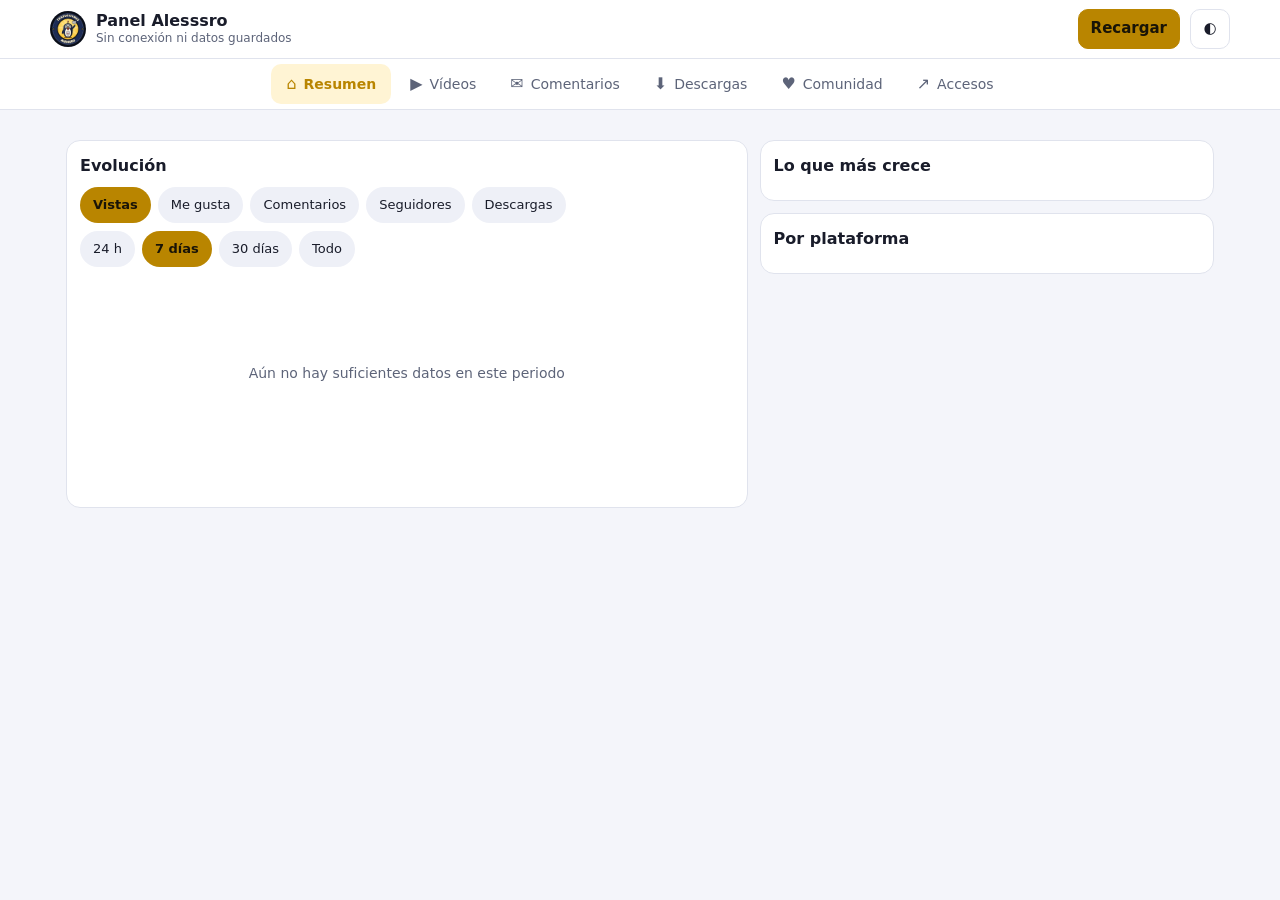
==== commit a1ba3224: "Panel: botón de avisos (solo en el PC) Co-Authored-By: Claude Opus 5.5 <noreply@anthropic.com>" ====
--- a/panel/index.html
+++ b/panel/index.html
@@ -41,7 +41,7 @@
 </head>
 <body>
 <header><div class="top"><img src="icono-192.png" alt=""><div class="tit"><h1>Panel Alesssro</h1><small id="hora" aria-live="polite">Cargando…</small></div>
-<button class="prim" id="act">Actualizar</button><button class="ico" id="inst" hidden title="Instalar en este dispositivo" aria-label="Instalar en este dispositivo">⤓</button><button class="ico" id="tema" title="Cambiar tema" aria-label="Cambiar tema">◐</button></div></header>
+<button class="prim" id="act">Actualizar</button><button class="ico" id="campana" hidden title="Avisos de suscriptores" aria-label="Avisos de suscriptores">🔔</button><button class="ico" id="inst" hidden title="Instalar en este dispositivo" aria-label="Instalar en este dispositivo">⤓</button><button class="ico" id="tema" title="Cambiar tema" aria-label="Cambiar tema">◐</button></div></header>
 <nav aria-label="Secciones">
 <button data-v="resumen"><b aria-hidden="true">⌂</b>Resumen</button><button data-v="videos"><b aria-hidden="true">▶</b>Vídeos</button><button data-v="comentarios"><b aria-hidden="true">✉</b>Comentarios<span class="badge" id="bcom" hidden></span></button><button data-v="parches"><b aria-hidden="true">⬇</b>Descargas</button><button data-v="comunidad"><b aria-hidden="true">♥</b>Comunidad<span class="badge" id="bcomu" hidden></span></button><button data-v="accesos"><b aria-hidden="true">↗</b>Accesos</button>
 </nav>
@@ -169,7 +169,7 @@
 $("#act").onclick=async()=>{const b=$("#act");if(!hayServidor){b.disabled=true;b.textContent="Cargando…";await cargar();b.disabled=false;b.textContent="Recargar";return}b.disabled=true;b.textContent="Actualizando…";try{await fetch("/actualizar",{method:"POST"});const t=setInterval(async()=>{try{const e=await fetch("/estado",{cache:"no-store"}).then(r=>r.json());if(!e.recogiendo){clearInterval(t);b.disabled=false;b.textContent="Actualizar";cargar()}}catch(x){clearInterval(t);b.disabled=false;b.textContent="Actualizar"}},2000)}catch(e){b.disabled=false;b.textContent="Actualizar"}};
 let aviso=null;addEventListener("beforeinstallprompt",e=>{e.preventDefault();aviso=e;$("#inst").hidden=false});$("#inst").onclick=async()=>{if(!aviso)return;aviso.prompt();await aviso.userChoice;aviso=null;$("#inst").hidden=true};
 let rz;addEventListener("resize",()=>{clearTimeout(rz);rz=setTimeout(()=>{grafica();if(D)barras()},150)});
-(async()=>{chips();ver(ls("vista")||"resumen");if(!BASE)try{const r=await fetch("/estado",{cache:"no-store"});hayServidor=r.ok&&(r.headers.get("content-type")||"").includes("json")}catch(e){}if(!hayServidor)$("#act").textContent="Recargar";await cargar();setInterval(cargar,300000);if("serviceWorker"in navigator)navigator.serviceWorker.register("sw.js").catch(()=>{})})();
+(async()=>{chips();ver(ls("vista")||"resumen");if(!BASE)try{const r=await fetch("/estado",{cache:"no-store"});hayServidor=r.ok&&(r.headers.get("content-type")||"").includes("json")}catch(e){}if(!hayServidor)$("#act").textContent="Recargar";if(hayServidor){const pinta=x=>{const b=$("#campana");b.hidden=false;b.textContent=x.activos?"🔔":"🔕";b.title=b.ariaLabel=x.activos?"Avisos de suscriptores: activados (pulsa para desactivar)":"Avisos de suscriptores: desactivados (pulsa para activar)"};fetch("/avisos",{cache:"no-store"}).then(r=>r.json()).then(pinta).catch(()=>{});$("#campana").onclick=()=>fetch("/avisos",{method:"POST"}).then(r=>r.json()).then(pinta).catch(()=>{})}await cargar();setInterval(cargar,300000);if("serviceWorker"in navigator)navigator.serviceWorker.register("sw.js").catch(()=>{})})();
 </script>
 </body>
 </html>
